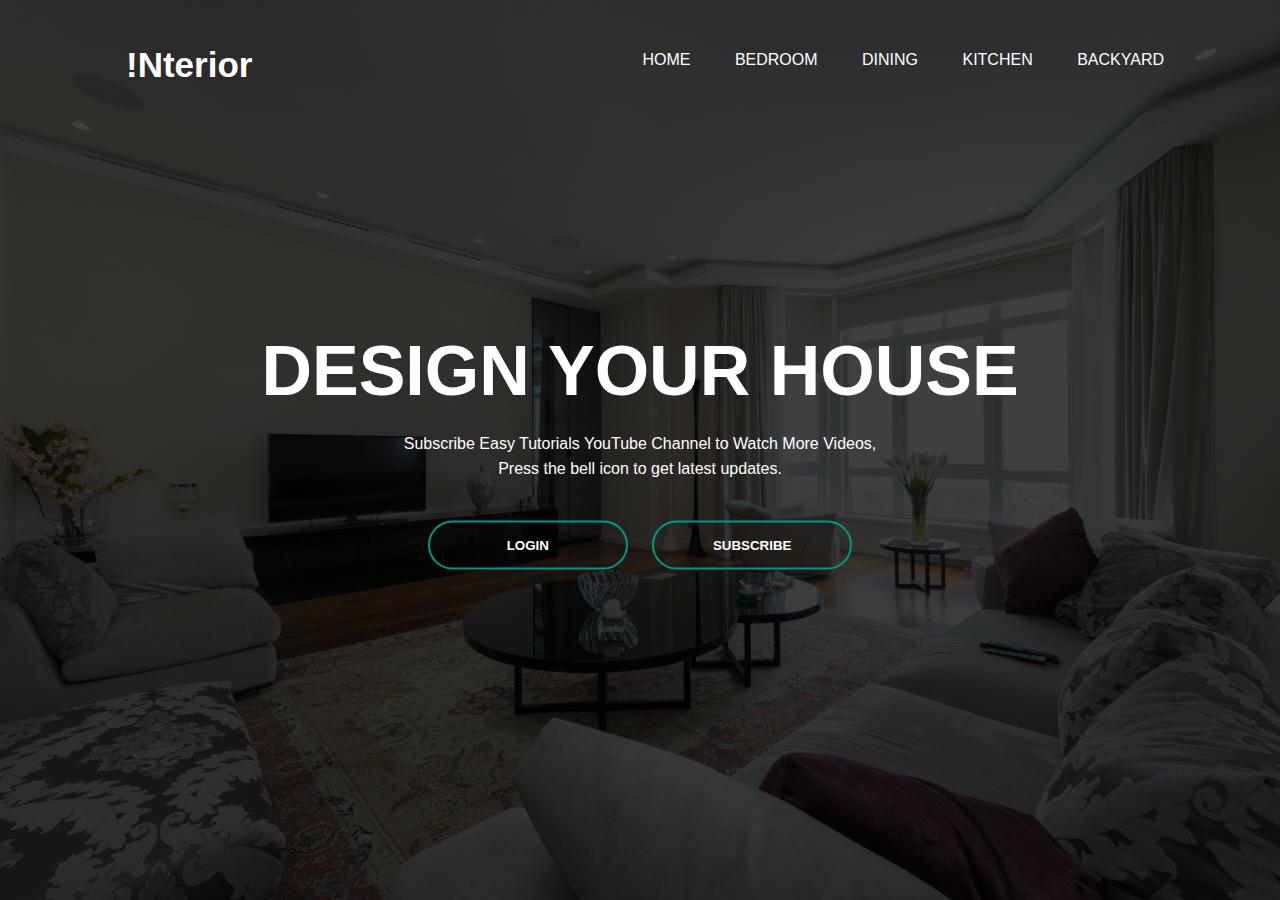
==== index.html @ 3b321a82 "update" ====
<!DOCTYPE html>
<html lang="en">
<head>
    <meta charset="UTF-8">
    <meta name="viewport" content="width=device-width, initial-scale=1.0">
    <title>How To Make A Website Using HTML And CSS</title>
    <link rel="stylesheet" href="websitestyles.css">
</head>
<body>

    <div class="banner">
        <nav class="navbar">
            <h1 class="logo">!Nterior</h1>
          <ul>
            <li><a href="#">Home</a></li>
            <li><a href="#">Bedroom</a></li>
            <li><a href="#">Dining</a></li>
            <li><a href="#">Kitchen</a></li>
            <li><a href="#">Backyard</a></li>
          </ul>  
        </nav> 
    </div>
<div class="content"><h1>DESIGN YOUR HOUSE</h1>
    <P>Subscribe Easy Tutorials YouTube Channel to Watch More Videos,<br>Press the bell icon to get latest updates.</P>
    <div>
        <a href="loginformhtmlcss.html"><button type="button" onclick="clickMe"><span></span>LOGIN</button></a>
        <button type="button"><span></span>SUBSCRIBE</button>
    </div>
</div>
      <div id="click">

</html>
---- websitestyles.css ----
*{
    margin: 0;
    padding: 0;
    font-family: sans-serif;
}
.banner {
 width: 100%;
 height: 100vh;
 background-image: linear-gradient(rgba(0,0,0,0.75),rgba(0,0,0,0.75)),url(../images/pexels-apartment-7534555.jpg);
 background-size: cover;
 background-position: center;
}

.navbar{

width: 85%;
margin: auto;
padding: 35px 0;
display: flex;
align-items: center;
justify-content: space-between;
}
.logo{
    color: white;
    font-size: 35px;
    font-family: Arial;
    margin-left: 10px;
    padding-left: 20px;
    float: left;
    padding-top: 10px;
}

.navbar ul li{
    list-style: none;
    display: inline-block;
    margin: 0 20px;
    position: relative;
}
.navbar ul li a{
    text-decoration: none;
    color: #fff;
    text-transform: uppercase;
}
.navbar ul li::after{
    content: "";
    height: 3px;
    width: 0;
    background: #009688;
    position: absolute;
    left: 0;
    bottom: -10px;
    transition: 0.5s;
}
.navbar ul li:hover::after{
    width: 100%;
    display: flex;
    justify-content: space-between;
}
.content{
    width: 100%;
    position: absolute;
    top: 50%;
    transform: translateY(-50%);
    text-align: center;
    color: #fff;
}
.content h1{
    font-size: 70px;
    margin-top: 20px;
}
.content p{
    margin: 20px auto;
    font-weight: 100;
    line-height: 25px;
}
button{
    width: 200px;
    padding: 15px 0;
    text-align: center;
    margin: 20px 10px;
    border-radius: 25px;
    font-weight: bold;
    border: 2px solid #009688;
    background: transparent;
    color: #fff;
    cursor: pointer;
    position: relative;
    overflow: hidden;
}
button span{
    background: #009688;
    height: 100%;
    width: 0;
    border-radius: 25px;
    position: absolute;
    left: 0;
    bottom: 0;
    z-index: -1;
    transition: 0.5s;
}

button:hover{
    border: none;
    background-color: rgb(0, 85, 0);
    transition: 0.5s;
}
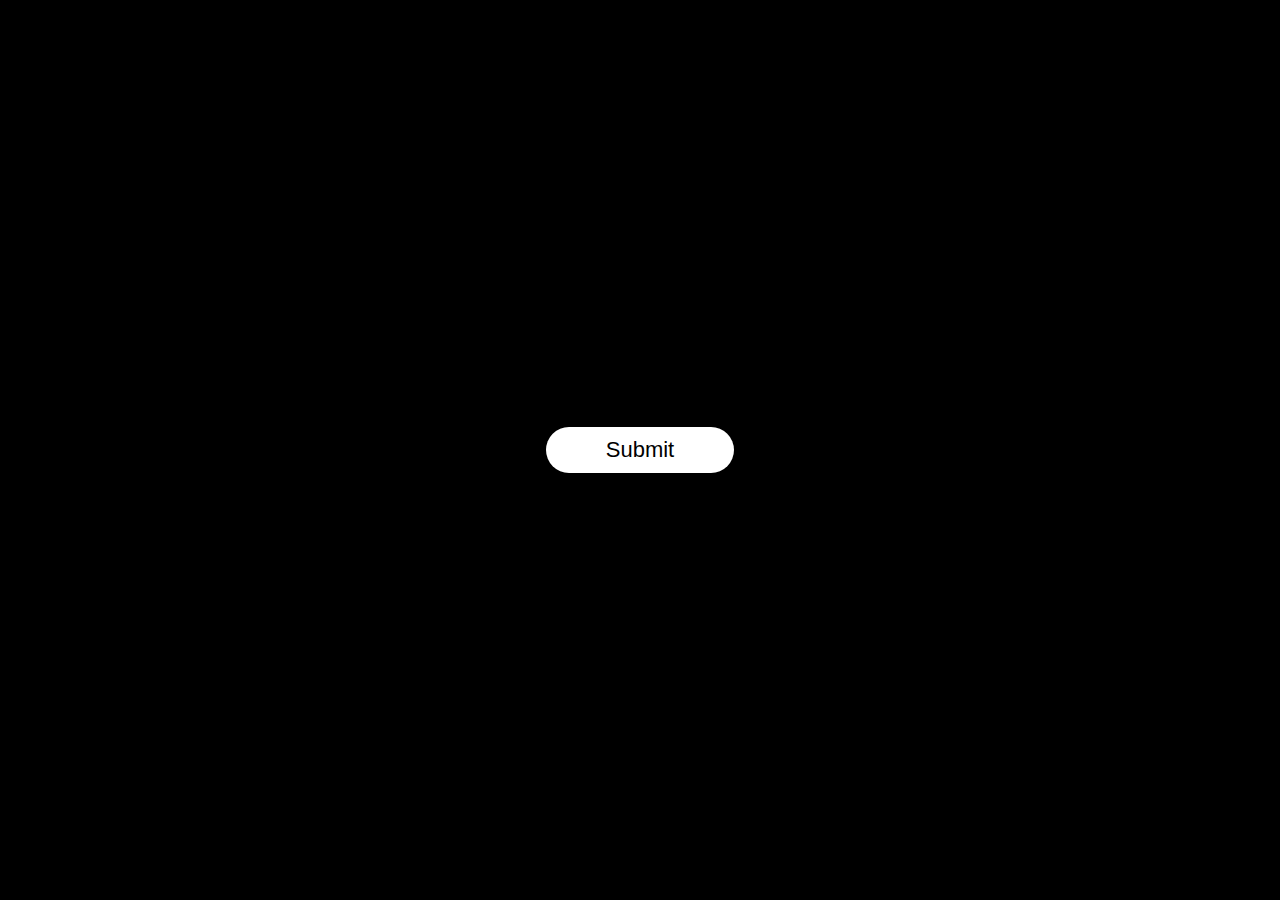
==== commit 4b73cdd8: "updated files" ====
--- a/index.html
+++ b/index.html
@@ -3,30 +3,30 @@
 <head>
     <meta charset="UTF-8">
     <meta name="viewport" content="width=device-width, initial-scale=1.0">
-    <title>How To Make A Website Using HTML And CSS</title>
-    <link rel="stylesheet" href="websitestyles.css">
+    <title>POPUP DESIGN</title>
+    <link rel="stylesheet" href="popup.css">
 </head>
 <body>
 
-    <div class="banner">
-        <nav class="navbar">
-            <h1 class="logo">!Nterior</h1>
-          <ul>
-            <li><a href="#">Home</a></li>
-            <li><a href="#">Bedroom</a></li>
-            <li><a href="#">Dining</a></li>
-            <li><a href="#">Kitchen</a></li>
-            <li><a href="#">Backyard</a></li>
-          </ul>  
-        </nav> 
+ <div class="container">
+    <button type="submit" class="btn" onclick="openPopup()">Submit</button>
+    <div class="popup" id="popup">
+        <img src="checked icon - Copy.png">
+        <h2>Thank you</h2>
+        <p>Your details has been successfully submitted. Thanks!</p>
+        <button type="button" onclick="closePopup()">Ok</button>
     </div>
-<div class="content"><h1>DESIGN YOUR HOUSE</h1>
-    <P>Subscribe Easy Tutorials YouTube Channel to Watch More Videos,<br>Press the bell icon to get latest updates.</P>
-    <div>
-        <a href="loginformhtmlcss.html"><button type="button" onclick="clickMe"><span></span>LOGIN</button></a>
-        <button type="button"><span></span>SUBSCRIBE</button>
-    </div>
-</div>
-      <div id="click">
+ </div>
 
+<script>
+    let popup = document.getElementById("popup");
+    
+    function openPopup(){
+        popup.classList.add("open-popup");
+    }
+    function closePopup(){
+        popup.classList.remove("open-popup");
+    }
+</script>
+</body>
 </html>--- a/popup.css
+++ b/popup.css
@@ -0,0 +1,69 @@
+*{
+    margin: 0;
+    padding: 0;
+    box-sizing: border-box;
+    font-family: 'popins',sans-serif;
+}
+.container{
+    width: 100%;
+    height: 100vh;
+    background-color: black;
+    display: flex;
+    align-items: center;
+    justify-content: center;
+}
+.btn{
+    padding: 10px 60px;
+    background: #fff;
+    border: 0;
+    outline: none;
+    cursor: pointer;
+    font-size: 22px;
+    font-weight: 500;
+    border-radius: 30px;
+}
+.popup{
+    width: 400px;
+    background: #fff;
+    border-radius: 6px;
+    position: absolute;
+    top: 0;
+    left: 50%;
+    transform: translate(-50%,-50%) scale(0.1); 
+    text-align: center;
+    padding: 0 30px 30px;
+    color: #333;
+    visibility: hidden;
+    transition: transform 0.4s, top 0.4s;
+}
+.open-popup{
+    visibility: visible;
+    top: 50%;
+    transform: translate(-50%,-50%) scale(1); 
+}
+
+.popup img{
+    width: 100px;
+    margin-top: -50px;
+    border-radius: 50px;
+    box-shadow: 0 2px 5px rgba(0, 0, 0, 0.2);
+}
+.popup h2{
+    font-size: 38px;
+    font-weight: 500;
+    margin: 30px 0 10px;
+}
+.popup button{
+    width: 100%;
+    margin-top: 50px;
+    padding: 10px 0;
+    background: #6fd649;
+    color: #fff;
+    border: 0;
+    outline: none;
+    font-style: 18px;
+    border-radius: 4px;
+    cursor: pointer;
+    box-sizing: 0 5px 5px rgba(0, 0, 0, 0.2);
+}
+
